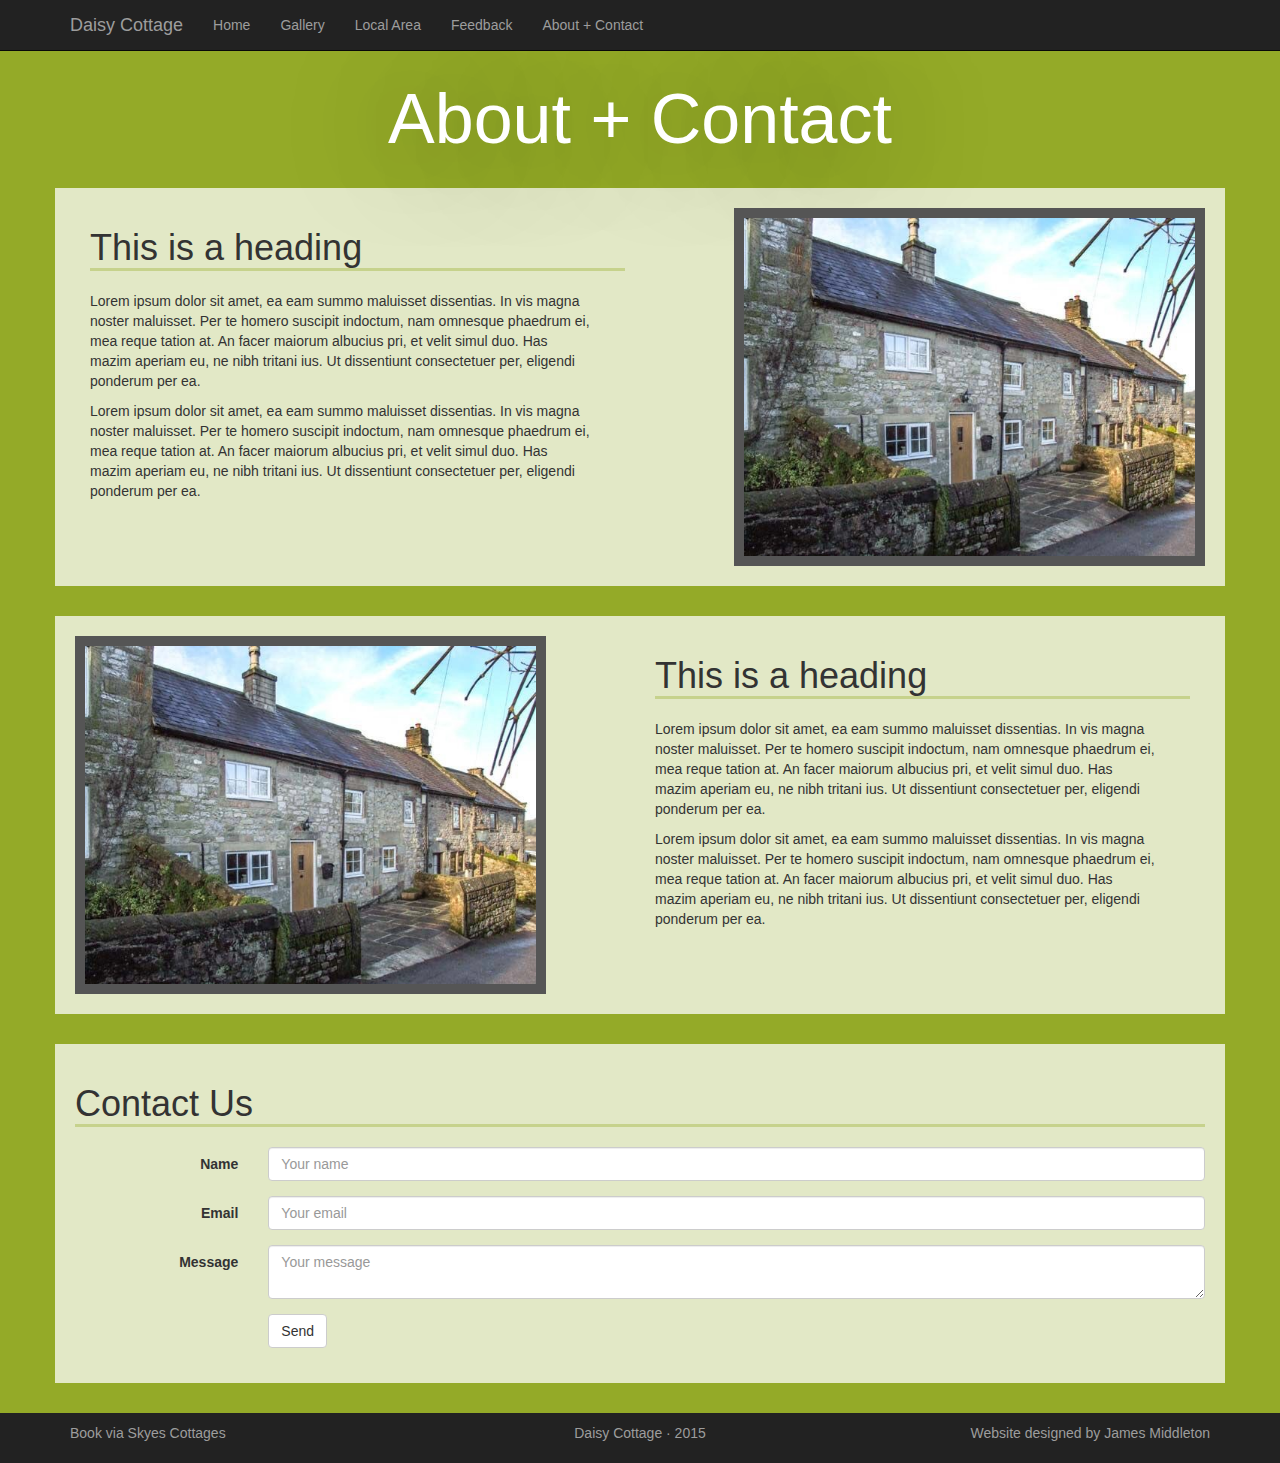
==== about.html @ d6f956cf "Initial development process" ====
<!DOCTYPE html>
<html lang="en">
	<head>
		<meta charset="UTF-8">
		<meta http-equiv="X-UA-Compatible" content="IE=edge">
		<meta name="viewport" content="width=device-width, initial-scale=1">

		<!-- Bootstrap -->
		<link href="https://maxcdn.bootstrapcdn.com/bootstrap/3.3.5/css/bootstrap.min.css" rel="stylesheet">
		<link href="css/style.css" rel="stylesheet">

		<!-- jQuery (necessary for Bootstrap's JavaScript plugins) --> 
		<script src="https://code.jquery.com/jquery-1.11.3.min.js"></script>

		<!-- Include all compiled plugins (below), or include individual files as needed --> 
		<script src="https://maxcdn.bootstrapcdn.com/bootstrap/3.3.5/js/bootstrap.min.js"></script>

		<!-- HTML5 shim and Respond.js for IE8 support of HTML5 elements and media queries -->
		<!-- WARNING: Respond.js doesn't work if you view the page via file:// -->
		<!--[if lt IE 9]>
		<script src="https://oss.maxcdn.com/html5shiv/3.7.2/html5shiv.min.js"></script>
		<script src="https://oss.maxcdn.com/respond/1.4.2/respond.min.js"></script>
		<![endif]-->
		
		<title>About + Contact &middot; Daisy Cottage</title>
		
	</head>
	<body id="gallery">
		<nav id="header" class="navbar navbar-inverse navbar-static-top">
			<script>
				$("#header").load("header.html");
			</script>
		</nav>
		<div class="root-container">
			<div class="container">
				<div class="row main-header">
					<h1 class="heading">
						About + Contact
					</h1>
				</div>
				<div class="row page-block">
					<div class="col-sm-6">
						<h1>This is a heading</h1>
						<p>Lorem ipsum dolor sit amet, ea eam summo maluisset dissentias. In vis magna noster maluisset. Per te homero suscipit indoctum, nam omnesque phaedrum ei, mea reque tation at. An facer maiorum albucius pri, et velit simul duo. Has mazim aperiam eu, ne nibh tritani ius. Ut dissentiunt consectetuer per, eligendi ponderum per ea.</p>
						<p>Lorem ipsum dolor sit amet, ea eam summo maluisset dissentias. In vis magna noster maluisset. Per te homero suscipit indoctum, nam omnesque phaedrum ei, mea reque tation at. An facer maiorum albucius pri, et velit simul duo. Has mazim aperiam eu, ne nibh tritani ius. Ut dissentiunt consectetuer per, eligendi ponderum per ea.</p>
					</div>
					<div class="col-sm-5 col-sm-offset-1 dark">
						<img class="image img-responsive" src="assets/home-screen_gallery/IMG_0015.jpg">
					</div>
				</div>
				<div class="row page-block">
					<div class="col-sm-5 dark">
						<img class="image img-responsive" src="assets/home-screen_gallery/IMG_0015.jpg">
					</div>
					<div class="col-sm-6 col-sm-offset-1">
						<h1>This is a heading</h1>
						<p>Lorem ipsum dolor sit amet, ea eam summo maluisset dissentias. In vis magna noster maluisset. Per te homero suscipit indoctum, nam omnesque phaedrum ei, mea reque tation at. An facer maiorum albucius pri, et velit simul duo. Has mazim aperiam eu, ne nibh tritani ius. Ut dissentiunt consectetuer per, eligendi ponderum per ea.</p>
						<p>Lorem ipsum dolor sit amet, ea eam summo maluisset dissentias. In vis magna noster maluisset. Per te homero suscipit indoctum, nam omnesque phaedrum ei, mea reque tation at. An facer maiorum albucius pri, et velit simul duo. Has mazim aperiam eu, ne nibh tritani ius. Ut dissentiunt consectetuer per, eligendi ponderum per ea.</p>
					</div>
				</div>
				<div class="row page-block">
					<h1>Contact Us</h1>
					<div id="response"></div>
					<form class="ajax form-horizontal" action="contact_scripts/main.php" method="post">
						<div class="form-group">
							<label for="name" class="col-sm-2 control-label">Name</label>
							<div class="col-sm-10">
								<input type="text" name="name" class="form-control" id="name" placeholder="Your name">
							</div>
						</div>
						<div class="form-group">
							<label for="email" class="col-sm-2 control-label">Email</label>
							<div class="col-sm-10">
								<input type="email" name="email" class="form-control" id="email" placeholder="Your email">
							</div>
						</div>
						<div class="form-group">
							<label for="message" class="col-sm-2 control-label">Message</label>
							<div class="col-sm-10">
								<textarea name="message" class="form-control" id="message" placeholder="Your message"></textarea>
							</div>
						</div>
						
						<div class="form-group">
							<div class="col-sm-offset-2 col-sm-10">
								<button type="submit" class="btn btn-default">Send</button>
							</div>
						</div>
					</form>
					
					<script src="contact_scripts/main.js"></script>
				</div>
			</div>
		</div>
		<div id="footer">
			<script>
				$("#footer").load("footer.html");
			</script>
		</div>
	</body>
</html>
---- css/style.css ----
body {
  background-color: #222;
  display: flex;
  min-height: 100vh;
  flex-direction: column;
}
body#home .root-container {
  display: flex;
  align-items: center;
}
nav.navbar {
  margin: 0 !important;
}
.root-container {
  margin-right: 0px;
  margin-left: 0px;
  flex: 1;
  background-color: #94aa28;
}
.main-header {
  text-align: center;
  background-color: ;
  margin: 20px 50px;
}
.main-header h1.heading {
  font-size: 5em;
  text-shadow: 0px 5px 100px rgba(20, 20, 20, 0.5);
  margin-top: 10px;
  text-shadow: 2px #000;
  color: #fff;
}
.main-header h2.subheading {
  font-size: 3em;
  text-shadow: 0px 5px 100px rgba(20, 20, 20, 0.2);
  margin: 0 auto 20px;
  color: #fff;
}
#footer {
  padding: 10px 20px;
  background-color: #222;
  color: #9d9d9d;
}
#footer a,
#footer a:link,
#footer a:visited {
  color: #9d9d9d;
  text-decoration: none;
}
#footer a:hover,
#footer a:active {
  color: #0099FF;
  text-decoration: none;
}
#footer p.left,
#footer p.center,
#footer p.right {
  text-align: center;
}
@media (min-width: 768px) {
  #footer p.left {
    text-align: left;
  }
  #footer p.center {
    text-align: center;
  }
  #footer p.right {
    text-align: right;
  }
}
#slider-container {
  margin: 30px auto;
  padding: 20px;
  background-color: #e2e8c6;
  display: block;
  max-width: 1000px;
}
#slider-container div#slider {
  height: 70vh !important;
  background-color: #e2e8c6;
}
#thumb-container {
  overflow-x: scroll;
  white-space: nowrap;
  background-color: #e2e8c6 !important;
  margin: 0 30px;
  padding: 20px;
}
#thumb-container img {
  height: 60vh;
  margin: 0 5px;
}
.page-block {
  background-color: #e2e8c6;
  padding: 20px;
  margin-bottom: 30px;
}
.page-block h1 {
  border-bottom: #c6d28c 3px solid;
  margin-bottom: 20px;
}
.page-block p {
  max-width: 500px;
}
.page-block.summary * {
  font-size: 1em;
}
.page-block.summary a {
  color: inherit !important;
}
.page-block.summary a:hover {
  text-decoration: none;
  color: #a9bb53 !important;
}
.page-block.summary h1 {
  font-size: 3em;
  margin-bottom: 30px;
  border: none;
}
.page-block.summary h2 {
  font-size: 1.5em;
  margin-bottom: 0 !important;
}
.page-block.summary h3 {
  margin: 5px 0 5px 20px;
}
blockquote {
  display: block;
  background: #f5f3e4;
  padding: 15px 30px 15px 50px;
  margin: 0 0 30px;
  position: relative;
  /*Font*/
  font-family: Georgia, serif;
  font-size: 16px;
  line-height: 1.2;
  color: #666;
  text-align: justify;
  /*Borders - (Optional)*/
  border-left: 15px solid #7c683c;
  border-right: 5px solid #7c683c;
  /*Box Shadow - (Optional)*/
  -moz-box-shadow: 2px 2px 15px #ccc;
  -webkit-box-shadow: 2px 2px 15px #ccc;
  box-shadow: 2px 2px 15px #ccc;
}
blockquote ::before {
  content: "\201C";
  /*Unicode for Left Double Quote*/
  /*Font*/
  font-family: Georgia, serif;
  font-size: 60px;
  font-weight: bold;
  color: #999;
  /*Positioning*/
  position: absolute;
  left: 10px;
  top: 5px;
}
blockquote ::after {
  /*Reset to make sure*/
  content: "";
}
blockquote a {
  text-decoration: none;
  background: #7c683c;
  cursor: pointer;
  padding: 0 3px;
  color: #7c683c;
}
blockquote a :hover {
  color: #666;
}
blockquote em {
  font-style: italic;
}
.page-block.comment-holder {
  padding: 1px 50px;
}
.page-block.comment-holder h1 {
  margin: 50px 0 50px !important;
}
.page-block.comment-holder h1 span a {
  color: #94aa28;
}
.page-block.comment-holder blockquote h3.comment-title {
  margin-top: 0;
}
.page-block.comment-holder blockquote p.comment-author {
  margin-top: 20px;
  max-width: 100%;
  padding: 20px;
  color: #b0a48a;
  background-color: #6b5a34;
  text-align: left;
}
.dark {
  padding: 10px;
  background-color: #555;
}
.margin-right {
  margin-right: 20px;
}
.margin-left {
  margin-left: 20px;
}
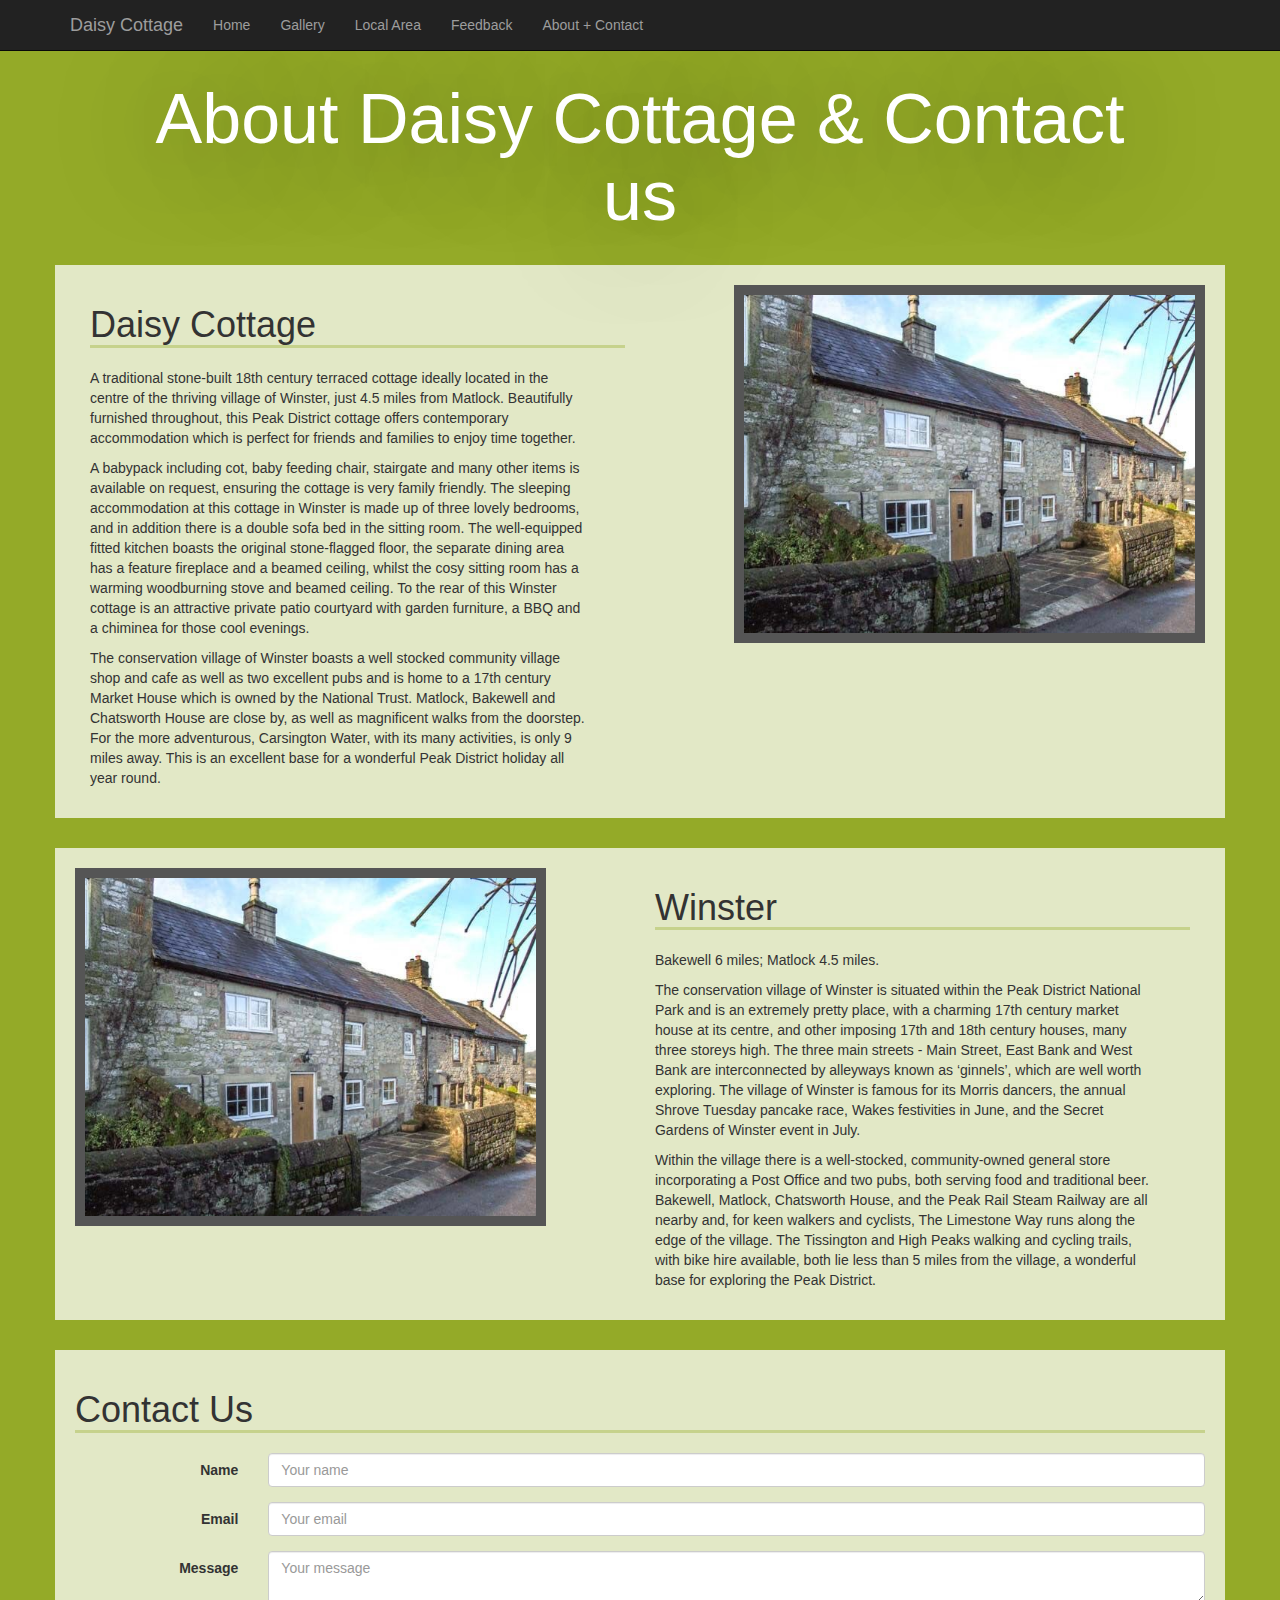
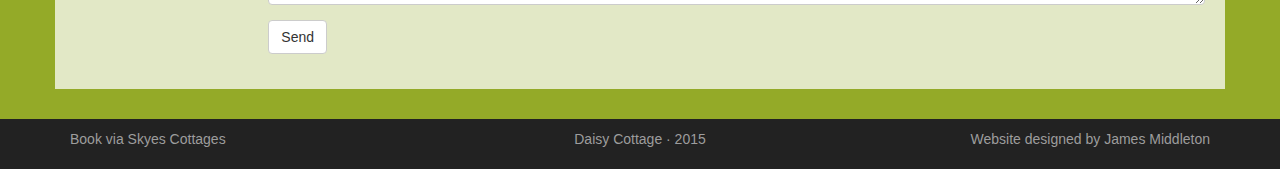
==== commit 460a4fa9: "Content added by mumsi" ====
--- a/about.html
+++ b/about.html
@@ -35,14 +35,15 @@
 			<div class="container">
 				<div class="row main-header">
 					<h1 class="heading">
-						About + Contact
+						About Daisy Cottage & Contact us
 					</h1>
 				</div>
 				<div class="row page-block">
 					<div class="col-sm-6">
-						<h1>This is a heading</h1>
-						<p>Lorem ipsum dolor sit amet, ea eam summo maluisset dissentias. In vis magna noster maluisset. Per te homero suscipit indoctum, nam omnesque phaedrum ei, mea reque tation at. An facer maiorum albucius pri, et velit simul duo. Has mazim aperiam eu, ne nibh tritani ius. Ut dissentiunt consectetuer per, eligendi ponderum per ea.</p>
-						<p>Lorem ipsum dolor sit amet, ea eam summo maluisset dissentias. In vis magna noster maluisset. Per te homero suscipit indoctum, nam omnesque phaedrum ei, mea reque tation at. An facer maiorum albucius pri, et velit simul duo. Has mazim aperiam eu, ne nibh tritani ius. Ut dissentiunt consectetuer per, eligendi ponderum per ea.</p>
+						<h1>Daisy Cottage</h1>
+						<p>A traditional stone-built 18th century terraced cottage ideally located in the centre of the thriving village of Winster, just 4.5 miles from Matlock. Beautifully furnished throughout, this Peak District cottage offers contemporary accommodation which is perfect for friends and families to enjoy time together. </p>
+						<p>A babypack including cot, baby feeding chair, stairgate and many other items is available on request, ensuring the cottage is very family friendly. The sleeping accommodation at this cottage in Winster is made up of three lovely bedrooms, and in addition there is a double sofa bed in the sitting room. The well-equipped fitted kitchen boasts the original stone-flagged floor, the separate dining area has a feature fireplace and a beamed ceiling, whilst the cosy sitting room has a warming woodburning stove and beamed ceiling. To the rear of this Winster cottage is an attractive private patio courtyard with garden furniture, a BBQ and a chiminea for those cool evenings. </p>
+                        <p>The conservation village of Winster boasts a well stocked community village shop and cafe as well as two excellent pubs and is home to a 17th century Market House which is owned by the National Trust. Matlock, Bakewell and Chatsworth House are close by, as well as magnificent walks from the doorstep. For the more adventurous, Carsington Water, with its many activities, is only 9 miles away. This is an excellent base for a wonderful Peak District holiday all year round.</p>
 					</div>
 					<div class="col-sm-5 col-sm-offset-1 dark">
 						<img class="image img-responsive" src="assets/home-screen_gallery/IMG_0015.jpg">
@@ -53,9 +54,10 @@
 						<img class="image img-responsive" src="assets/home-screen_gallery/IMG_0015.jpg">
 					</div>
 					<div class="col-sm-6 col-sm-offset-1">
-						<h1>This is a heading</h1>
-						<p>Lorem ipsum dolor sit amet, ea eam summo maluisset dissentias. In vis magna noster maluisset. Per te homero suscipit indoctum, nam omnesque phaedrum ei, mea reque tation at. An facer maiorum albucius pri, et velit simul duo. Has mazim aperiam eu, ne nibh tritani ius. Ut dissentiunt consectetuer per, eligendi ponderum per ea.</p>
-						<p>Lorem ipsum dolor sit amet, ea eam summo maluisset dissentias. In vis magna noster maluisset. Per te homero suscipit indoctum, nam omnesque phaedrum ei, mea reque tation at. An facer maiorum albucius pri, et velit simul duo. Has mazim aperiam eu, ne nibh tritani ius. Ut dissentiunt consectetuer per, eligendi ponderum per ea.</p>
+						<h1>Winster</h1>
+						<p>Bakewell 6 miles; Matlock 4.5 miles.</p>
+<p>The conservation village of Winster is situated within the Peak District National Park and is an extremely pretty place, with a charming 17th century market house at its centre, and other imposing 17th and 18th century houses, many three storeys high. The three main streets - Main Street, East Bank and West Bank are interconnected by alleyways known as ‘ginnels’, which are well worth exploring. The village of Winster is famous for its Morris dancers, the annual Shrove Tuesday pancake race, Wakes festivities in June, and the Secret Gardens of Winster event in July. </p>
+						<p>Within the village there is a well-stocked, community-owned general store incorporating a Post Office and two pubs, both serving food and traditional beer. Bakewell, Matlock, Chatsworth House, and the Peak Rail Steam Railway are all nearby and, for keen walkers and cyclists, The Limestone Way runs along the edge of the village. The Tissington and High Peaks walking and cycling trails, with bike hire available, both lie less than 5 miles from the village, a wonderful base for exploring the Peak District.</p>
 					</div>
 				</div>
 				<div class="row page-block">
